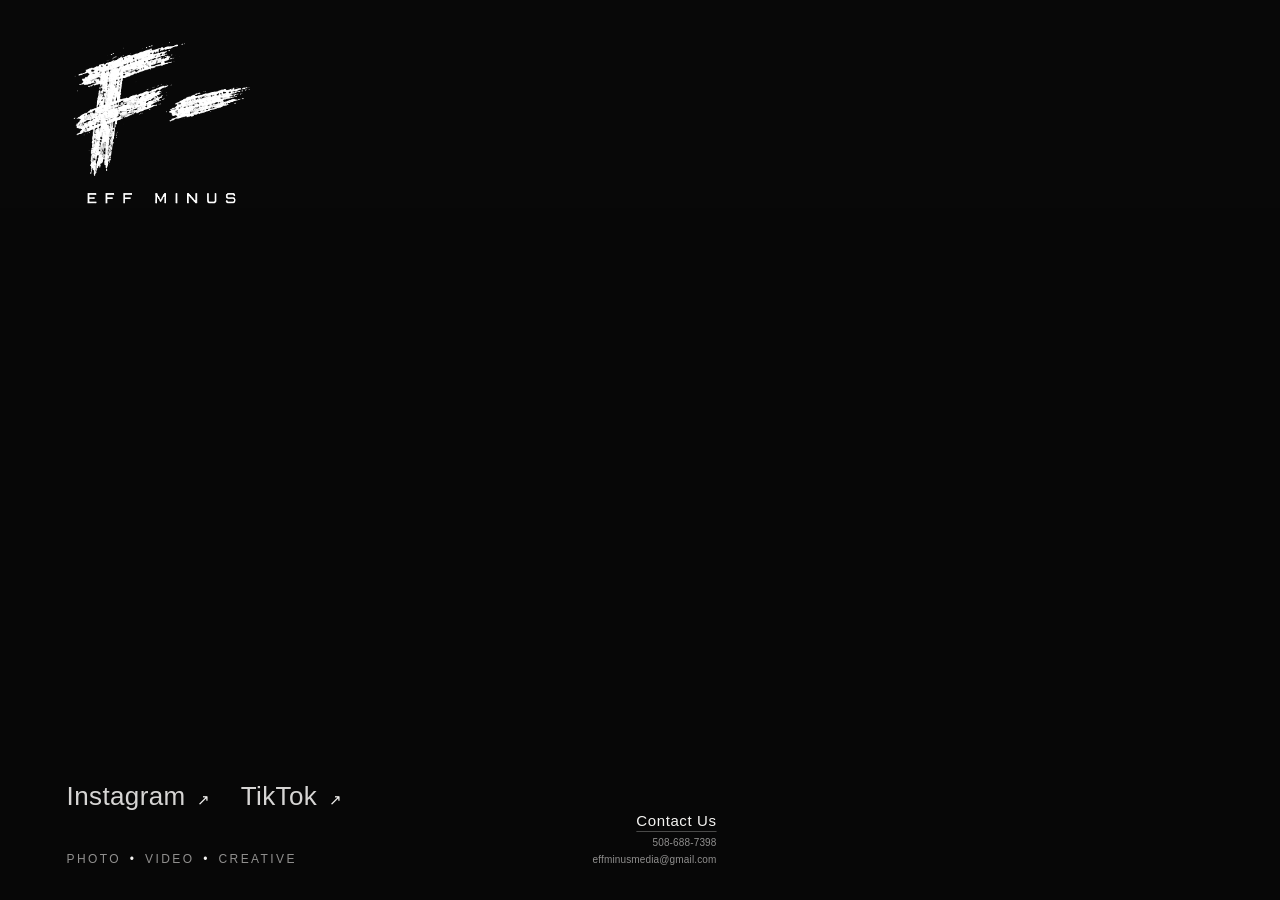
==== index.html @ 67ff9bf2 "Add files via upload" ====
<!doctype html>
<html lang="en" data-treatment="mono">
  <head>
    <meta charset="utf-8" />
    <meta name="viewport" content="width=device-width, initial-scale=1" />
    <meta name="theme-color" content="#080808" />
    <meta name="description" content="EFF MINUS — Photo • Video • Creative" />
    <title>EFF MINUS — Photo • Video • Creative</title>
    <link rel="stylesheet" href="styles.css" />
  </head>
  <body>
    <main class="hero">
      <header class="topbar" aria-label="Eff Minus">
        <a class="wordmark" href="#home" aria-label="Eff Minus home">
          <!-- Cropped from the primary black-and-white lockup in the supplied brand board. -->
          <img src="eff-minus-primary-mark.png" alt="EFF MINUS" />
        </a>
      </header>

      <section class="video-stage" id="home" aria-label="Eff Minus montage video">
        <!-- Add the montage at assets/eff-minus-hero.mp4. Keep muted, autoplay, loop, and playsinline. -->
        <video class="hero__video" autoplay muted loop playsinline aria-hidden="true" poster="">
          <!-- <source src="assets/eff-minus-hero.mp4" type="video/mp4" /> -->
        </video>
        <div class="hero__shade" aria-hidden="true"></div>

        <div class="hero__content" aria-label="Eff Minus social links and services">
          <nav class="socials" aria-label="Social media">
            <a href="https://www.instagram.com/eff.minus" target="_blank" rel="noopener noreferrer">Instagram <span aria-hidden="true">↗</span></a>
            <a href="https://www.tiktok.com/@eff.minus" target="_blank" rel="noopener noreferrer">TikTok <span aria-hidden="true">↗</span></a>
          </nav>
          <div class="bottom-row">
            <p class="eyebrow">Photo <span>•</span> Video <span>•</span> Creative</p>
            <div class="contact-block">
              <a class="contact-trigger" href="mailto:effminusmedia@gmail.com">Contact Us</a>
              <div class="contact-details">
                <a href="tel:+15086887398">508-688-7398</a>
                <a href="mailto:effminusmedia@gmail.com">effminusmedia@gmail.com</a>
              </div>
            </div>
          </div>
        </div>
      </section>
    </main>
    <script>
      const params = new URLSearchParams(location.search);
      if (params.get('variant') === 'red' || params.get('variant') === 'b') {
        document.documentElement.dataset.treatment = 'red';
      }
    </script>
  </body>
</html>
---- styles.css ----
:root {
  color-scheme: dark;
  --bg: #080808;
  --fg: #f4f3f1;
  --muted: rgba(244, 243, 241, .58);
  --line: rgba(244, 243, 241, .28);
  --accent: #f4f3f1;
}

* { box-sizing: border-box; }

html, body { min-width: 320px; min-height: 100%; margin: 0; background: var(--bg); }
body { color: var(--fg); font-family: "Helvetica Neue", Helvetica, Arial, sans-serif; -webkit-font-smoothing: antialiased; }
a { color: inherit; text-decoration: none; }

.hero {
  position: relative;
  display: flex;
  min-height: 100svh;
  flex-direction: column;
  overflow: hidden;
  isolation: isolate;
  padding: 27px 26px 0;
  background: #080808;
}
.topbar { position: relative; z-index: 1; display: flex; align-items: flex-start; justify-content: flex-start; flex: none; }
.wordmark { display: inline-flex; align-items: center; }
.wordmark img { display: block; width: min(160px, 46vw); height: auto; object-fit: contain; object-position: left top; }
.video-stage { position: relative; display: flex; flex: 1; flex-direction: column; justify-content: flex-end; min-height: 48svh; overflow: hidden; margin: 0 -26px; padding: 28px 26px 24px; background: #080808; isolation: isolate; }
.hero__video, .hero__shade { position: absolute; z-index: -1; inset: 0; width: 100%; height: 100%; }
.hero__video { object-fit: cover; background: #080808; }
.hero__shade { background: rgba(0,0,0,.18); }
.hero__content { width: min(100%, 650px); margin: auto 0 0; }
.bottom-row { display: flex; align-items: flex-end; justify-content: space-between; gap: 12px; }
.eyebrow { margin: 25px 0 0; color: var(--muted); font-size: 11px; letter-spacing: .2em; text-transform: uppercase; }
.eyebrow span { padding: 0 3px; color: var(--accent); }
.socials { display: flex; flex-wrap: wrap; gap: 25px; }
.socials a { color: rgba(244, 243, 241, .88); font-size: 22px; font-weight: 500; letter-spacing: .015em; transition: color .2s ease; }
.socials a span { display: inline-block; padding-left: 4px; color: var(--accent); font-size: 15px; }
.socials a:hover { color: var(--accent); }
.contact-block { display: flex; flex: none; flex-direction: column; align-items: flex-end; gap: 7px; text-align: right; }
.contact-trigger { color: var(--fg); font-size: 13px; letter-spacing: .04em; text-decoration: underline; text-decoration-color: var(--line); text-underline-offset: 5px; transition: color .2s ease, text-decoration-color .2s ease; }
.contact-trigger:hover { color: var(--accent); text-decoration-color: var(--accent); }
.contact-details { display: flex; flex-direction: column; gap: 3px; }
.contact-details a { color: var(--muted); font-size: 9px; letter-spacing: .015em; line-height: 1.35; transition: color .2s ease; }
.contact-details a:hover { color: var(--accent); }
html[data-treatment="red"] { --accent: #e3342f; --line: rgba(227, 52, 47, .7); }
html[data-treatment="red"] .eyebrow span,
html[data-treatment="red"] .socials a span { color: var(--accent); }
html[data-treatment="red"] .contact-list a:hover,
html[data-treatment="red"] .socials a:hover { color: var(--accent); }

@media (min-width: 760px) {
  .hero { padding: 40px 5.2vw 0; }
  .wordmark img { width: 190px; }
  .video-stage { margin: 0 -5.2vw; padding: 40px 5.2vw 34px; }
  .eyebrow { margin-top: 29px; font-size: 12px; }
  .socials { gap: 30px; }
  .socials a { font-size: 26px; }
  .contact-trigger { font-size: 15px; }
  .contact-details a { font-size: 10px; }
}

@media (prefers-reduced-motion: reduce) {
  *, *::before, *::after { scroll-behavior: auto !important; transition-duration: .01ms !important; }
}
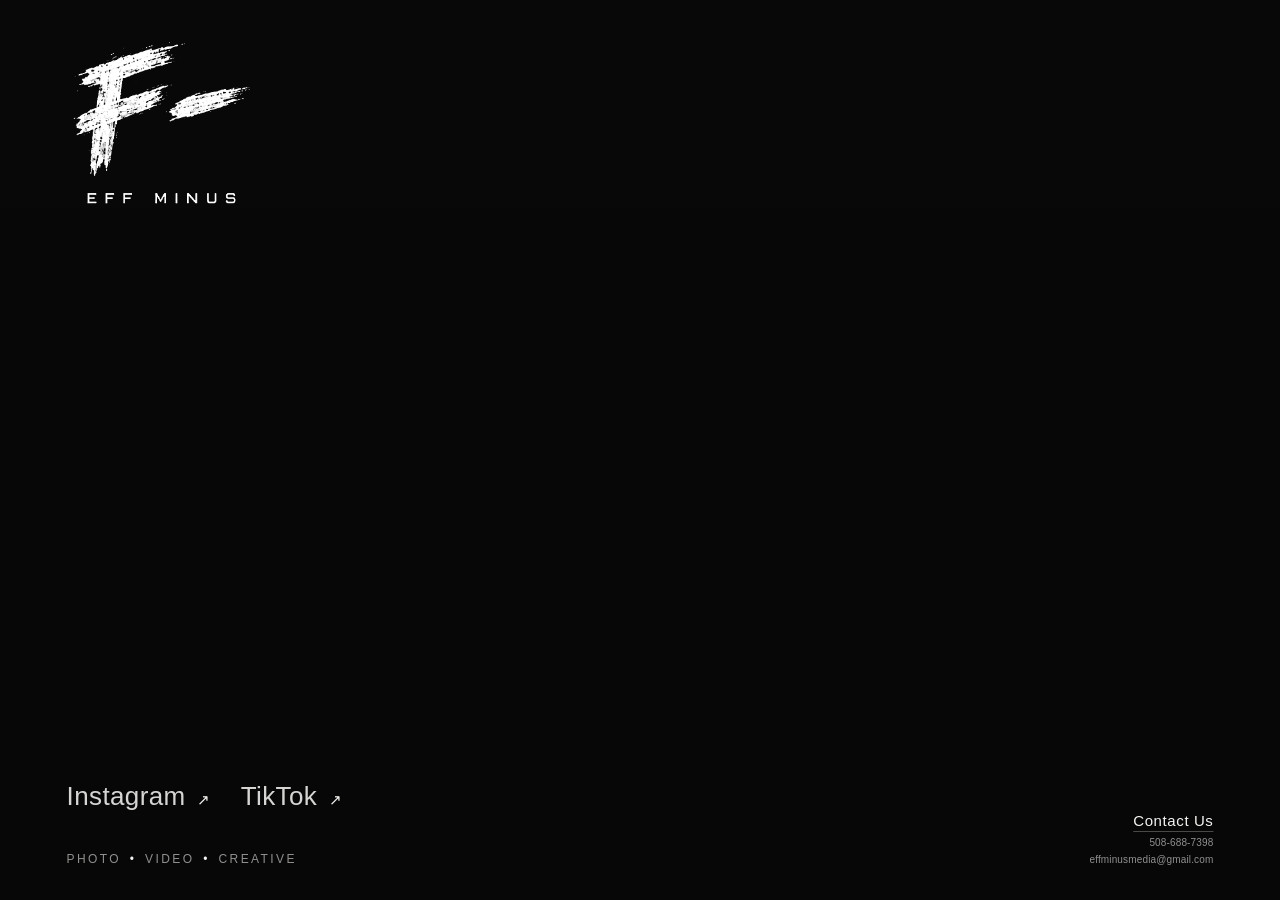
==== commit e1b6343c: "Add files via upload Update Eff Minus site and favicon" ====
--- a/index.html
+++ b/index.html
@@ -6,6 +6,8 @@
     <meta name="theme-color" content="#080808" />
     <meta name="description" content="EFF MINUS — Photo • Video • Creative" />
     <title>EFF MINUS — Photo • Video • Creative</title>
+    <link rel="icon" href="favicon.ico" sizes="any" />
+    <link rel="icon" type="image/png" sizes="64x64" href="favicon.png" />
     <link rel="stylesheet" href="styles.css" />
   </head>
   <body>
--- a/styles.css
+++ b/styles.css
@@ -54,6 +54,8 @@
   .hero { padding: 40px 5.2vw 0; }
   .wordmark img { width: 190px; }
   .video-stage { margin: 0 -5.2vw; padding: 40px 5.2vw 34px; }
+  .hero__content { width: 100%; max-width: none; }
+  .bottom-row { width: 100%; }
   .eyebrow { margin-top: 29px; font-size: 12px; }
   .socials { gap: 30px; }
   .socials a { font-size: 26px; }
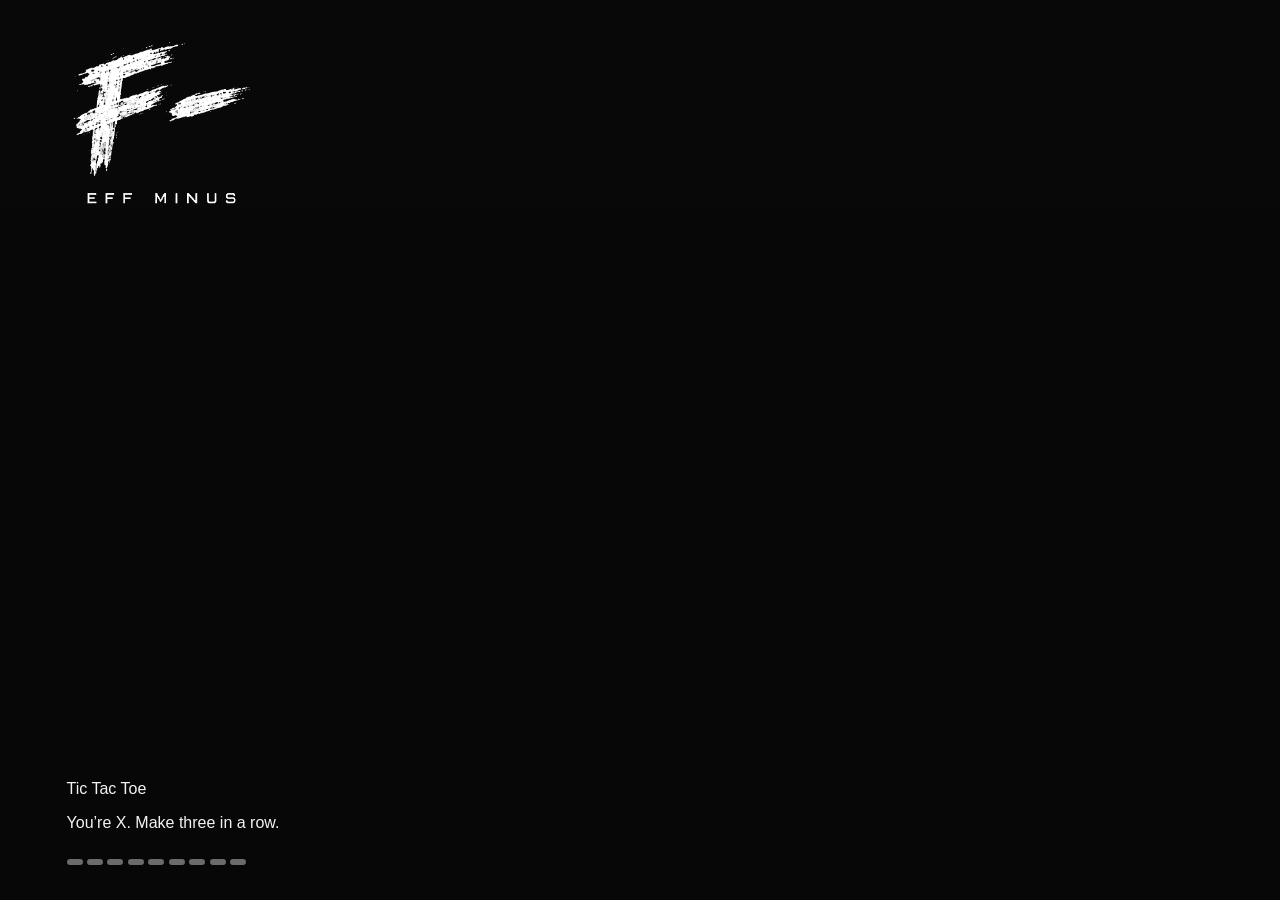
==== commit 9fdd4ef4: "Add cooperative Tic Tac Toe entry game" ====
--- a/index.html
+++ b/index.html
@@ -26,7 +26,23 @@
         </video>
         <div class="hero__shade" aria-hidden="true"></div>
 
-        <div class="hero__content" aria-label="Eff Minus social links and services">
+        <section class="entry-game" id="entry-game" aria-label="Eff Minus Tic Tac Toe entry game">
+          <p class="entry-game__label">Tic Tac Toe</p>
+          <p class="entry-game__status" id="entry-game-status" aria-live="polite">You’re X. Make three in a row.</p>
+          <div class="game-board" id="game-board" role="group" aria-label="Tic Tac Toe board">
+            <button class="game-cell" type="button" data-cell="0" aria-label="Empty square, row 1, column 1"></button>
+            <button class="game-cell" type="button" data-cell="1" aria-label="Empty square, row 1, column 2"></button>
+            <button class="game-cell" type="button" data-cell="2" aria-label="Empty square, row 1, column 3"></button>
+            <button class="game-cell" type="button" data-cell="3" aria-label="Empty square, row 2, column 1"></button>
+            <button class="game-cell" type="button" data-cell="4" aria-label="Empty square, row 2, column 2"></button>
+            <button class="game-cell" type="button" data-cell="5" aria-label="Empty square, row 2, column 3"></button>
+            <button class="game-cell" type="button" data-cell="6" aria-label="Empty square, row 3, column 1"></button>
+            <button class="game-cell" type="button" data-cell="7" aria-label="Empty square, row 3, column 2"></button>
+            <button class="game-cell" type="button" data-cell="8" aria-label="Empty square, row 3, column 3"></button>
+          </div>
+        </section>
+
+        <div class="hero__content" id="home-content" aria-label="Eff Minus social links and services" hidden>
           <nav class="socials" aria-label="Social media">
             <a href="https://www.instagram.com/eff.minus" target="_blank" rel="noopener noreferrer">Instagram <span aria-hidden="true">↗</span></a>
             <a href="https://www.tiktok.com/@eff.minus" target="_blank" rel="noopener noreferrer">TikTok <span aria-hidden="true">↗</span></a>
@@ -45,10 +61,148 @@
       </section>
     </main>
     <script>
-      const params = new URLSearchParams(location.search);
-      if (params.get('variant') === 'red' || params.get('variant') === 'b') {
-        document.documentElement.dataset.treatment = 'red';
-      }
+      (() => {
+        const params = new URLSearchParams(location.search);
+        if (params.get('variant') === 'red' || params.get('variant') === 'b') {
+          document.documentElement.dataset.treatment = 'red';
+        }
+
+        const lines = [
+          [0, 1, 2], [3, 4, 5], [6, 7, 8],
+          [0, 3, 6], [1, 4, 7], [2, 5, 8],
+          [0, 4, 8], [2, 4, 6]
+        ];
+        const board = Array(9).fill('');
+        const cells = Array.from(document.querySelectorAll('.game-cell'));
+        const game = document.getElementById('entry-game');
+        const home = document.getElementById('home-content');
+        const status = document.getElementById('entry-game-status');
+        let busy = false;
+        let ended = false;
+        const memo = new Map();
+
+        function winningLine(state, mark) {
+          return lines.find(line => line.every(index => state[index] === mark)) || null;
+        }
+
+        function winningMoves(state, mark) {
+          return state.flatMap((value, index) => {
+            if (value) return [];
+            const next = state.slice();
+            next[index] = mark;
+            return winningLine(next, mark) ? [index] : [];
+          });
+        }
+
+        // This search checks that the bot can keep at least one cooperative route to an X win.
+        function guestCanWin(state, turn) {
+          if (winningLine(state, 'X')) return true;
+          if (winningLine(state, 'O') || state.every(Boolean)) return false;
+          const key = `${state.join('')}:${turn}`;
+          if (memo.has(key)) return memo.get(key);
+
+          const possible = state.some((value, index) => {
+            if (value) return false;
+            const next = state.slice();
+            next[index] = turn;
+            if (turn === 'O' && winningLine(next, 'O')) return false;
+            return guestCanWin(next, turn === 'X' ? 'O' : 'X');
+          });
+          memo.set(key, possible);
+          return possible;
+        }
+
+        function openLineScore(state) {
+          return lines.reduce((score, line) => {
+            const marks = line.map(index => state[index]);
+            if (marks.includes('O')) return score;
+            const xCount = marks.filter(mark => mark === 'X').length;
+            return score + (xCount === 2 ? 120 : xCount === 1 ? 12 : 1);
+          }, 0);
+        }
+
+        function chooseBotMove() {
+          const immediateGuestWins = winningMoves(board, 'X');
+          const candidates = board.flatMap((value, index) => {
+            if (value || immediateGuestWins.includes(index)) return [];
+            const next = board.slice();
+            next[index] = 'O';
+            if (winningLine(next, 'O') || !guestCanWin(next, 'X')) return [];
+            return [{ index, state: next }];
+          });
+
+          if (!candidates.length) return null;
+          const scored = candidates.map(candidate => ({
+            ...candidate,
+            score: winningMoves(candidate.state, 'X').length * 1000 + openLineScore(candidate.state)
+          }));
+          const bestScore = Math.max(...scored.map(candidate => candidate.score));
+          const best = scored.filter(candidate => candidate.score === bestScore);
+          return best[Math.floor(Math.random() * best.length)].index;
+        }
+
+        function drawBoard(winningCells = []) {
+          cells.forEach((cell, index) => {
+            const mark = board[index];
+            cell.textContent = mark;
+            cell.classList.toggle('is-bot', mark === 'O');
+            cell.classList.toggle('is-winning', winningCells.includes(index));
+            const row = Math.floor(index / 3) + 1;
+            const column = (index % 3) + 1;
+            cell.setAttribute('aria-label', `${mark || 'Empty'} square, row ${row}, column ${column}`);
+            cell.disabled = Boolean(mark) || ended;
+          });
+        }
+
+        function welcome(message, line = []) {
+          ended = true;
+          busy = true;
+          drawBoard(line);
+          status.textContent = message;
+          window.setTimeout(() => {
+            game.hidden = true;
+            home.hidden = false;
+            document.querySelector('.video-stage').setAttribute('aria-label', 'Eff Minus home');
+            home.querySelector('.socials a').focus();
+          }, 700);
+        }
+
+        function botForfeit() {
+          welcome('The bot forfeits. Welcome to Eff Minus.');
+        }
+
+        cells.forEach(cell => {
+          cell.addEventListener('click', () => {
+            if (busy || ended || board[Number(cell.dataset.cell)]) return;
+            const playerIndex = Number(cell.dataset.cell);
+            board[playerIndex] = 'X';
+            const playerWin = winningLine(board, 'X');
+            drawBoard(playerWin || []);
+            if (playerWin) {
+              welcome('You win. Welcome to Eff Minus.', playerWin);
+              return;
+            }
+            if (board.every(Boolean)) {
+              botForfeit();
+              return;
+            }
+
+            busy = true;
+            status.textContent = 'The bot is making its move.';
+            window.setTimeout(() => {
+              const botIndex = chooseBotMove();
+              if (botIndex === null) {
+                botForfeit();
+                return;
+              }
+              board[botIndex] = 'O';
+              drawBoard();
+              busy = false;
+              status.textContent = 'Your move as X.';
+            }, 260);
+          });
+        });
+      })();
     </script>
   </body>
 </html>
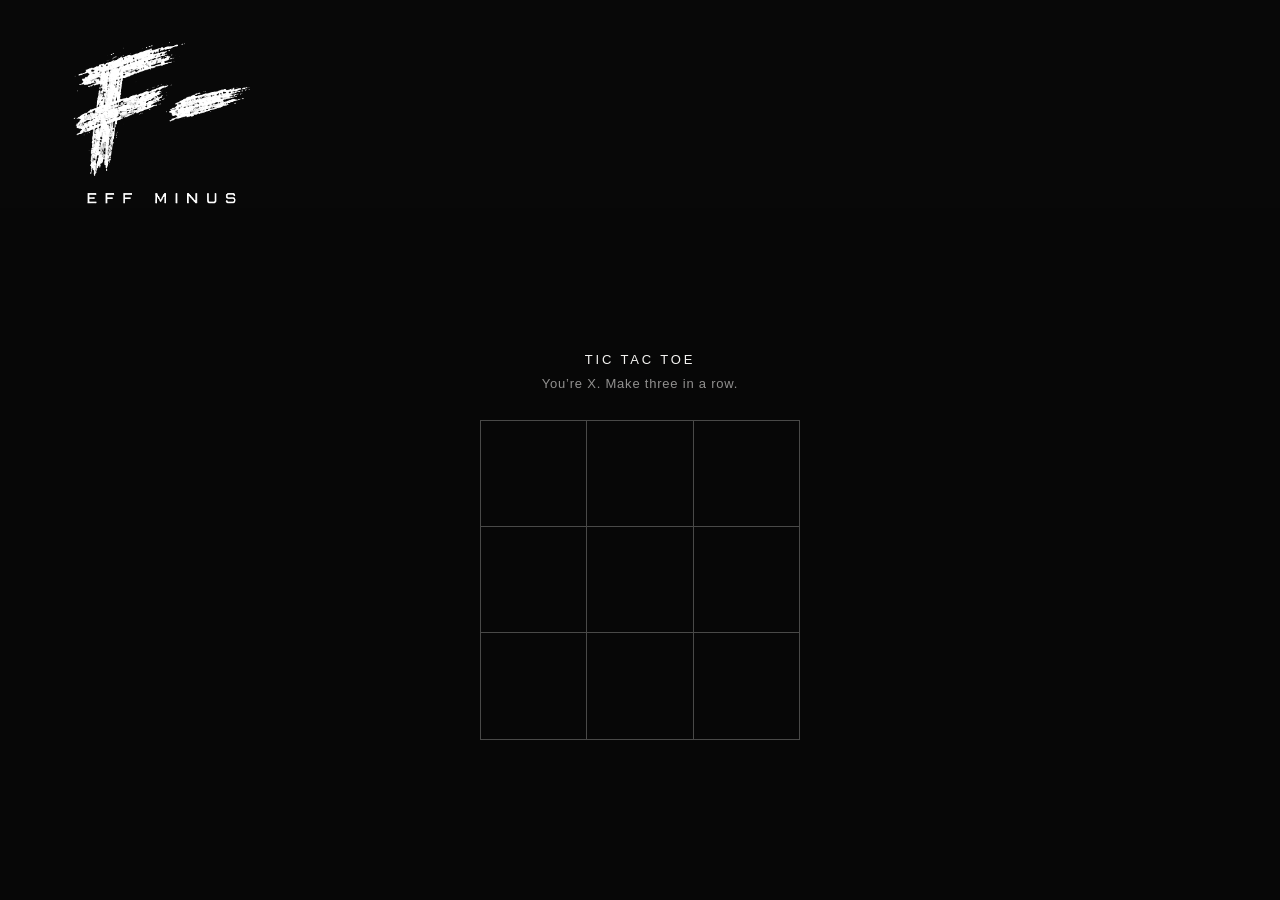
==== commit 131c016e: "Add V4 mobile hero background video" ====
--- a/index.html
+++ b/index.html
@@ -20,10 +20,7 @@
       </header>
 
       <section class="video-stage" id="home" aria-label="Eff Minus montage video">
-        <!-- Add the montage at assets/eff-minus-hero.mp4. Keep muted, autoplay, loop, and playsinline. -->
-        <video class="hero__video" autoplay muted loop playsinline aria-hidden="true" poster="">
-          <!-- <source src="assets/eff-minus-hero.mp4" type="video/mp4" /> -->
-        </video>
+        <video class="hero__video" autoplay muted loop playsinline aria-hidden="true" preload="none"></video>
         <div class="hero__shade" aria-hidden="true"></div>
 
         <section class="entry-game" id="entry-game" aria-label="Eff Minus Tic Tac Toe entry game">
@@ -62,6 +59,22 @@
     </main>
     <script>
       (() => {
+        const video = document.querySelector('.hero__video');
+        const mobileMotion = matchMedia('(width < 760px) and (prefers-reduced-motion: no-preference)');
+
+        function syncVideo() {
+          if (mobileMotion.matches) {
+            video.src = 'assets/eff_minus_splash_v4_mobile.mp4';
+          } else if (video.hasAttribute('src')) {
+            video.pause();
+            video.removeAttribute('src');
+            video.load();
+          }
+        }
+
+        mobileMotion.addEventListener('change', syncVideo);
+        syncVideo();
+
         const params = new URLSearchParams(location.search);
         if (params.get('variant') === 'red' || params.get('variant') === 'b') {
           document.documentElement.dataset.treatment = 'red';
--- a/styles.css
+++ b/styles.css
@@ -30,6 +30,16 @@
 .hero__video, .hero__shade { position: absolute; z-index: -1; inset: 0; width: 100%; height: 100%; }
 .hero__video { object-fit: cover; background: #080808; }
 .hero__shade { background: rgba(0,0,0,.18); }
+.entry-game { position: relative; z-index: 1; display: flex; width: 100%; flex: 1; flex-direction: column; align-items: center; justify-content: center; padding: 32px 0 52px; text-align: center; }
+.entry-game__label { margin: 0 0 9px; color: var(--fg); font-size: 12px; font-weight: 400; letter-spacing: .22em; text-transform: uppercase; }
+.entry-game__status { min-height: 1.5em; margin: 0 0 24px; color: var(--muted); font-size: 12px; letter-spacing: .06em; }
+.game-board { display: grid; width: min(288px, 78vw); aspect-ratio: 1; grid-template-columns: repeat(3, minmax(0, 1fr)); border-top: 1px solid var(--line); border-left: 1px solid var(--line); }
+.game-cell { display: grid; min-width: 0; place-items: center; border: 0; border-right: 1px solid var(--line); border-bottom: 1px solid var(--line); border-radius: 0; color: var(--fg); background: transparent; font: 400 clamp(36px, 7vw, 52px)/1 "Helvetica Neue", Helvetica, Arial, sans-serif; }
+.game-cell:not(:disabled) { cursor: pointer; }
+.game-cell:not(:disabled):hover, .game-cell:not(:disabled):focus-visible { background: rgba(244,243,241,.06); outline: 1px solid var(--fg); outline-offset: -3px; }
+.game-cell.is-bot { color: var(--muted); }
+.game-cell.is-winning { color: var(--accent); }
+.entry-game[hidden], .hero__content[hidden] { display: none !important; }
 .hero__content { width: min(100%, 650px); margin: auto 0 0; }
 .bottom-row { display: flex; align-items: flex-end; justify-content: space-between; gap: 12px; }
 .eyebrow { margin: 25px 0 0; color: var(--muted); font-size: 11px; letter-spacing: .2em; text-transform: uppercase; }
@@ -46,7 +56,8 @@
 .contact-details a:hover { color: var(--accent); }
 html[data-treatment="red"] { --accent: #e3342f; --line: rgba(227, 52, 47, .7); }
 html[data-treatment="red"] .eyebrow span,
-html[data-treatment="red"] .socials a span { color: var(--accent); }
+html[data-treatment="red"] .socials a span,
+html[data-treatment="red"] .game-cell.is-winning { color: var(--accent); }
 html[data-treatment="red"] .contact-list a:hover,
 html[data-treatment="red"] .socials a:hover { color: var(--accent); }
 
@@ -55,6 +66,10 @@
   .wordmark img { width: 190px; }
   .video-stage { margin: 0 -5.2vw; padding: 40px 5.2vw 34px; }
   .hero__content { width: 100%; max-width: none; }
+  .game-board { width: 320px; }
+  .entry-game { padding: 42px 0 64px; }
+  .entry-game__label { font-size: 13px; }
+  .entry-game__status { font-size: 13px; }
   .bottom-row { width: 100%; }
   .eyebrow { margin-top: 29px; font-size: 12px; }
   .socials { gap: 30px; }
@@ -66,3 +81,23 @@
 @media (prefers-reduced-motion: reduce) {
   *, *::before, *::after { scroll-behavior: auto !important; transition-duration: .01ms !important; }
 }
+
+@media (width < 760px) {
+  .hero {
+    --muted: #f4f3f1;
+    --line: rgba(244, 243, 241, .58);
+  }
+
+  .video-stage {
+    position: static;
+    overflow: visible;
+    background: transparent;
+    isolation: auto;
+  }
+
+  .hero__video, .hero__shade { pointer-events: none; }
+
+  .hero__shade {
+    background: linear-gradient(rgba(0,0,0,.62), rgba(0,0,0,.58) 55%, rgba(0,0,0,.77));
+  }
+}
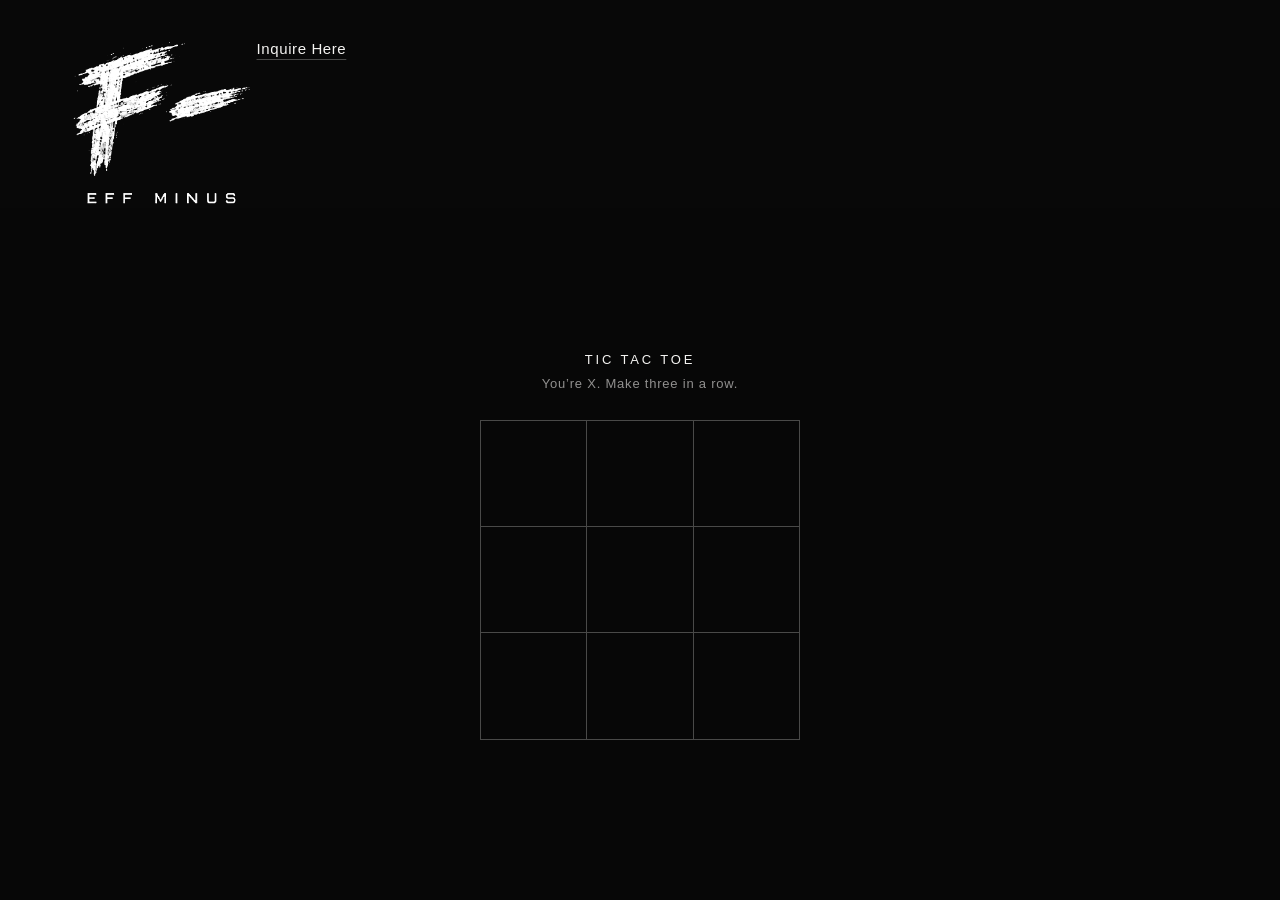
==== commit 072ba036: "Refine mobile inquiry and contact links" ====
--- a/index.html
+++ b/index.html
@@ -8,7 +8,7 @@
     <title>EFF MINUS — Photo • Video • Creative</title>
     <link rel="icon" href="favicon.ico" sizes="any" />
     <link rel="icon" type="image/png" sizes="64x64" href="favicon.png" />
-    <link rel="stylesheet" href="styles.css" />
+    <link rel="stylesheet" href="styles.css?v=mobile-contact" />
   </head>
   <body>
     <main class="hero">
@@ -17,10 +17,12 @@
           <!-- Cropped from the primary black-and-white lockup in the supplied brand board. -->
           <img src="eff-minus-primary-mark.png" alt="EFF MINUS" />
         </a>
+        <a class="contact-trigger mobile-inquiry" href="inquire.html">Inquire Here</a>
+        <button class="hero__play" type="button" hidden>Play background video</button>
       </header>
 
       <section class="video-stage" id="home" aria-label="Eff Minus montage video">
-        <video class="hero__video" autoplay muted loop playsinline aria-hidden="true" preload="none"></video>
+        <video class="hero__video" muted loop playsinline aria-hidden="true" preload="none"></video>
         <div class="hero__shade" aria-hidden="true"></div>
 
         <section class="entry-game" id="entry-game" aria-label="Eff Minus Tic Tac Toe entry game">
@@ -47,7 +49,11 @@
           <div class="bottom-row">
             <p class="eyebrow">Photo <span>•</span> Video <span>•</span> Creative</p>
             <div class="contact-block">
-              <a class="contact-trigger" href="mailto:effminusmedia@gmail.com">Contact Us</a>
+              <div class="contact-actions">
+                <a class="contact-trigger" href="mailto:effminusmedia@gmail.com">Contact Us</a>
+                <a class="contact-trigger" href="inquire.html">Inquire Here</a>
+              </div>
+              <span class="mobile-contact-label">Contact Us</span>
               <div class="contact-details">
                 <a href="tel:+15086887398">508-688-7398</a>
                 <a href="mailto:effminusmedia@gmail.com">effminusmedia@gmail.com</a>
@@ -60,19 +66,45 @@
     <script>
       (() => {
         const video = document.querySelector('.hero__video');
-        const mobileMotion = matchMedia('(width < 760px) and (prefers-reduced-motion: no-preference)');
+        const playButton = document.querySelector('.hero__play');
+        const mobile = matchMedia('(max-width: 759px)');
+        const reducedMotion = matchMedia('(prefers-reduced-motion: reduce)');
+
+        function playVideo() {
+          video.defaultMuted = true;
+          video.muted = true;
+          if (!video.hasAttribute('src')) {
+            video.src = 'assets/eff-minus-v4-compatible.mp4';
+          }
+          video.play().catch(() => {
+            if (mobile.matches && video.paused && !video.error) playButton.hidden = false;
+          });
+        }
 
         function syncVideo() {
-          if (mobileMotion.matches) {
-            video.src = 'assets/eff_minus_splash_v4_mobile.mp4';
-          } else if (video.hasAttribute('src')) {
+          if (mobile.matches) {
+            video.poster = 'assets/eff-minus-v4-poster.jpg';
+            if (!reducedMotion.matches) {
+              playVideo();
+              return;
+            }
+          } else {
+            video.removeAttribute('poster');
+          }
+
+          if (video.hasAttribute('src')) {
             video.pause();
             video.removeAttribute('src');
             video.load();
           }
-        }
-
-        mobileMotion.addEventListener('change', syncVideo);
+          playButton.hidden = !mobile.matches;
+        }
+
+        playButton.addEventListener('click', playVideo);
+        video.addEventListener('playing', () => { playButton.hidden = true; });
+        video.addEventListener('error', () => { playButton.hidden = true; });
+        mobile.addEventListener('change', syncVideo);
+        reducedMotion.addEventListener('change', syncVideo);
         syncVideo();
 
         const params = new URLSearchParams(location.search);
--- a/styles.css
+++ b/styles.css
@@ -82,7 +82,9 @@
   *, *::before, *::after { scroll-behavior: auto !important; transition-duration: .01ms !important; }
 }
 
-@media (width < 760px) {
+.hero__play { display: none; }
+
+@media (max-width: 759px) {
   .hero {
     --muted: #f4f3f1;
     --line: rgba(244, 243, 241, .58);
@@ -97,7 +99,35 @@
 
   .hero__video, .hero__shade { pointer-events: none; }
 
+  .hero__play:not([hidden]) {
+    display: inline-flex;
+    align-items: center;
+    min-height: 44px;
+    margin-left: auto;
+    padding: 0 12px;
+    border: 1px solid var(--line);
+    border-radius: 4px;
+    color: var(--fg);
+    background: rgba(0,0,0,.65);
+    font: inherit;
+    font-size: 12px;
+    cursor: pointer;
+  }
+
   .hero__shade {
     background: linear-gradient(rgba(0,0,0,.62), rgba(0,0,0,.58) 55%, rgba(0,0,0,.77));
   }
 }
+
+.contact-actions {
+  display: flex;
+  flex-wrap: wrap;
+  justify-content: flex-end;
+  gap: 8px 16px;
+}
+.contact-actions a { white-space: nowrap; }
+
+@media (max-width: 420px) {
+  .bottom-row { flex-wrap: wrap; }
+  .contact-block { margin-left: auto; }
+}
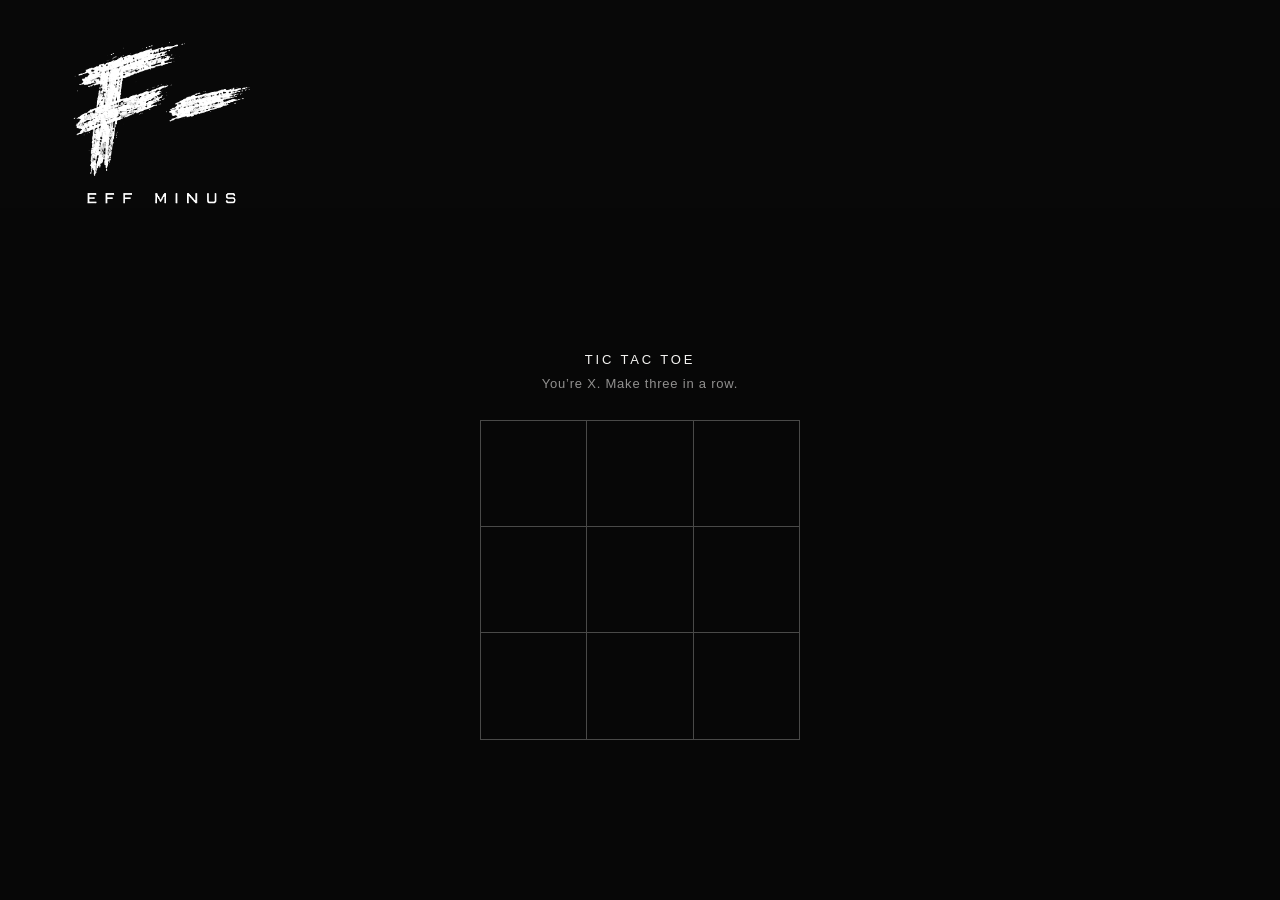
==== commit 23cae5c9: "Enable Cloudflare Web Analytics on index.html" ====
--- a/index.html
+++ b/index.html
@@ -249,5 +249,8 @@
         });
       })();
     </script>
+    <!-- Cloudflare Web Analytics -->
+    <script type="module" src="https://static.cloudflareinsights.com/beacon.min.js" data-cf-beacon='{"token":"52dc76a131124947a396a4ed08b2c46d"}'></script>
+    <!-- End Cloudflare Web Analytics -->
   </body>
 </html>
--- a/styles.css
+++ b/styles.css
@@ -127,7 +127,34 @@
 }
 .contact-actions a { white-space: nowrap; }
 
-@media (max-width: 420px) {
-  .bottom-row { flex-wrap: wrap; }
-  .contact-block { margin-left: auto; }
+.mobile-inquiry, .mobile-contact-label { display: none; }
+
+@media (max-width: 759px) {
+  .mobile-inquiry {
+    display: inline-flex;
+    min-height: 44px;
+    margin-left: auto;
+    align-items: center;
+    font-size: 17px;
+    font-weight: 600;
+  }
+
+  .hero__play:not([hidden]) { position: absolute; top: 50px; right: 0; }
+  .hero__content { display: grid; grid-template-columns: minmax(0, 1fr) auto; column-gap: 10px; }
+  .socials { grid-column: 1; grid-row: 1; flex-direction: column; align-items: flex-start; gap: 8px; }
+  .bottom-row { display: contents; }
+  .eyebrow { grid-column: 1; grid-row: 2; margin-top: 16px; line-height: 1.5; }
+  .contact-block { grid-column: 2; grid-row: 1 / span 2; align-self: end; gap: 4px; }
+  .contact-actions { display: none; }
+  .mobile-contact-label { display: block; font-size: 14px; font-weight: 600; }
+  .contact-details { gap: 0; }
+  .contact-details a {
+    display: inline-flex;
+    min-height: 24px;
+    align-items: center;
+    justify-content: flex-end;
+    font-size: 11px;
+    text-decoration: underline;
+    text-underline-offset: 3px;
+  }
 }
